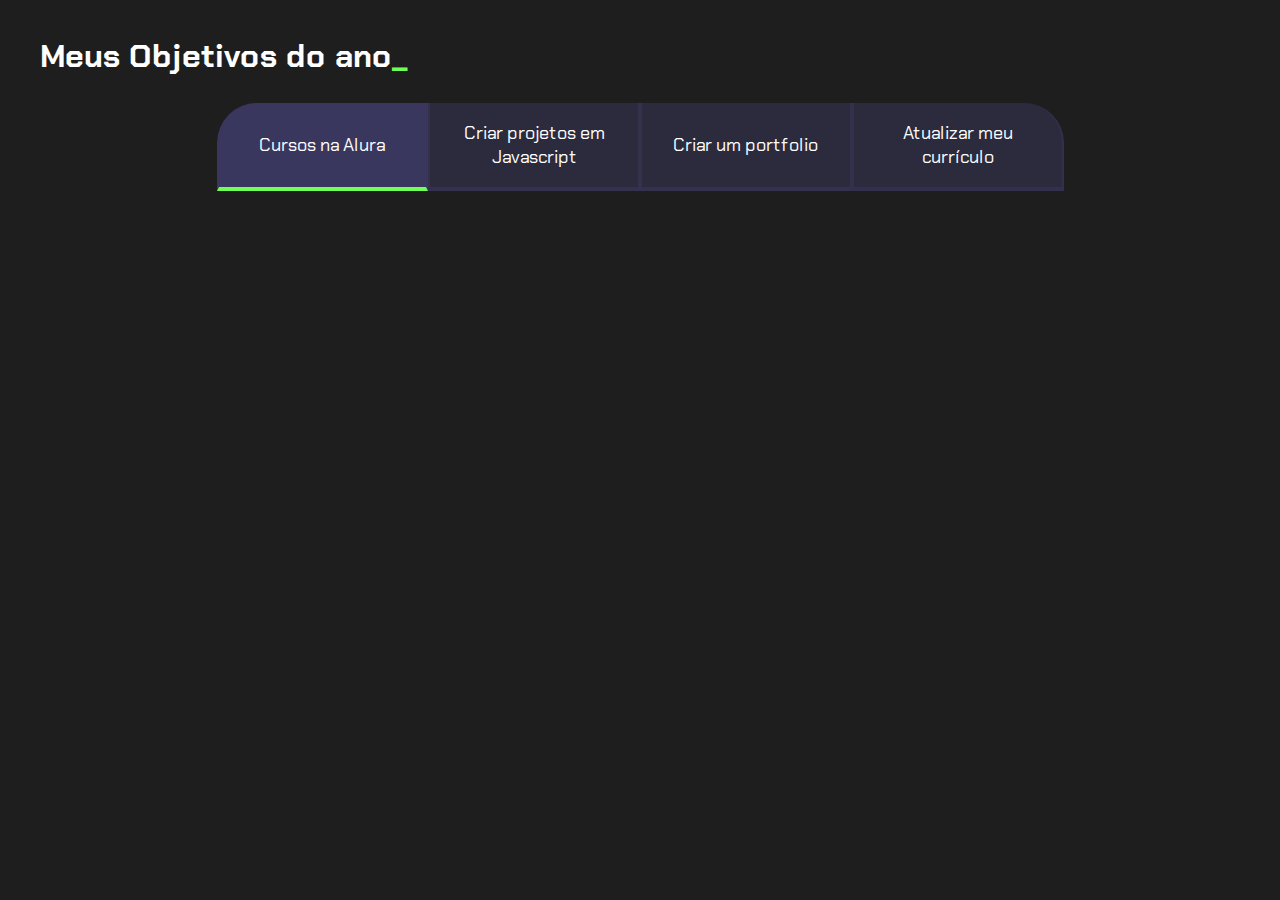
==== G/gabi-main/gabrieli/index.html @ 12466ed5 "Add files via upload" ====
<!DOCTYPE html>
<html lang="pt-br">
<head>
    <meta charset="UTF-8">
    <meta name="viewport" content="width=device-width, initial-scale=1.0">
    <title>Meus objetivos do ano</title>
    <link rel="stylesheet" href="style.css">
</head>
<body>
    <section class="conteudo-principal">
        <h2 class="titulo-principal">Meus Objetivos do ano<span>_</span></h2>
        <div class="botoes">
            <button class="botao ativo">Cursos na Alura</button>
            <button class="botao">Criar projetos em Javascript</button>
            <button class="botao">Criar um portfolio</button>
            <button class="botao">Atualizar meu currículo</button>

        </div>
    </section>
    <script src="main.js"></script>
</body>
</html>
---- G/gabi-main/gabrieli/style.css ----
@import url('https://fonts.googleapis.com/css2?family=Chakra+Petch:wght@400;700&display=swap');

:root{
    --cor-de-fundo:#1E1E1E;
    --verde:#6FFF57;
    --branco:#FFFFFF;
    --botao-ativo:#3A375E;
    --botao-inativo:rgba(58, 55, 94, 0.5);
    --texto-fundo:rgba(58, 55, 94, 0.3);
}
body{
    background-color: var(--cor-de-fundo);
    color: var(--branco);
    font-family: "Chakra Petch", sans-serif;
}

.conteudo-principal{
    display: flex;
    flex-direction: column;
    justify-content: center;
    align-items: center;
    max-width: 1200px;
    width: 100%;
    margin: 0 auto;
    
} 
.titulo-principal{
    text-align: left;
    width: 100%;
    font-size: 32px;
}
.titulo-principal span{
    color: var(--verde);
}
.botao{
    font-family: "Chakra Petch", sans-serif;
    background-color: var(--botao-inativo);
    color: var(--branco);
    display: flex;
    justify-content: center;
    padding: 1em;
    font-size: 18px;
    align-items: center;
    width: 100%;
    border-bottom: 4px solid var(--botao-inativo);
    border-left: 2px solid var(--botao-inativo);
    border-right: 2px solid var(--botao-inativo);
    border-top: none;
}

.botao:first-child{
    border-radius: 40px 40px 0 0;
}

.botoes{
    display: block;
}

.ativo{
    background-color: var(--botao-ativo);
    border-bottom: 4px solid var(--verde);
}

@media screen and (min-width: 768px){
    .botoes{
        display: flex;
    }
    .botao:first-child{
        border-radius: 40px 0 0 0;
    }
    .botao:last-child{
        border-radius: 0 40px 0 0;
    }
}
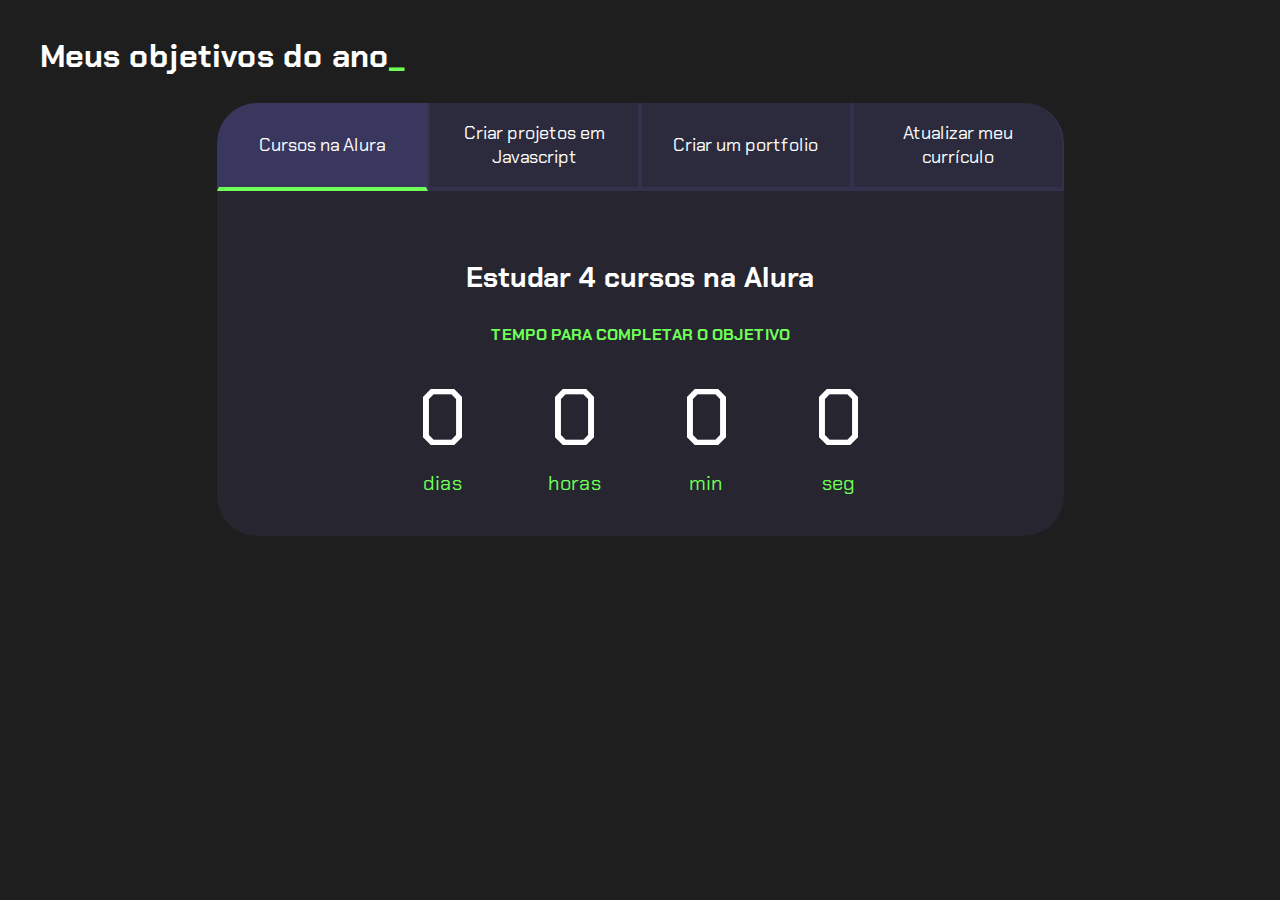
==== commit bd3df325: "Add files via upload" ====
--- a/G/gabi-main/gabrieli/index.html
+++ b/G/gabi-main/gabrieli/index.html
@@ -8,7 +8,10 @@
 </head>
 <body>
     <section class="conteudo-principal">
-        <h2 class="titulo-principal">Meus Objetivos do ano<span>_</span></h2>
+        <h2 class="titulo-principal">Meus objetivos do ano<span>_</span></h2>
+
+<div class="conteudo">
+
         <div class="botoes">
             <button class="botao ativo">Cursos na Alura</button>
             <button class="botao">Criar projetos em Javascript</button>
@@ -16,6 +19,101 @@
             <button class="botao">Atualizar meu currículo</button>
 
         </div>
+        <div class="abas-textos">
+            <div class="aba-conteudo ativo">
+                <h3 class="aba-conteudo-titulo-principal">Estudar 4 cursos na Alura</h3>
+                <h4 class="aba-conteudo-titulo-secundario">Tempo para completar o objetivo</h4>
+                <div class="contador">
+                    <div class="contador-digito">
+                        <p class="contador-digito-numero" id="dias0"></p>
+                        <p class="contador-digito-texto">dias</p>
+                    </div>
+                    <div class="contador-digito">
+                        <p class="contador-digito-numero" id="horas0"></p>
+                        <p class="contador-digito-texto">horas</p>
+                    </div>
+                    <div class="contador-digito">
+                        <p class="contador-digito-numero" id="min0"></p>
+                        <p class="contador-digito-texto">min</p>
+                    </div>
+                    <div class="contador-digito">
+                        <p class="contador-digito-numero" id="seg0"></p>
+                        <p class="contador-digito-texto">seg</p>
+                    </div>
+                </div>
+            </div>
+
+            <div class="aba-conteudo">
+                 <h3 class="aba-conteudo-titulo-principal">Criar 5 projetos em Javascript</h3>
+                 <h4 class="aba-conteudo-titulo-secundario">Tempo para completar o objetivo</h4>
+                 <div class="contador">
+                    <div class="contador-digito">
+                        <p class="contador-digito-numero" id="dias1"></p>
+                        <p class="contador-digito-texto">dias</p>
+                    </div>
+                    <div class="contador-digito">
+                        <p class="contador-digito-numero" id="horas1"></p>
+                        <p class="contador-digito-texto">horas</p>
+                    </div>
+                    <div class="contador-digito">
+                        <p class="contador-digito-numero" id="min1"></p>
+                        <p class="contador-digito-texto">min</p>
+                    </div>
+                    <div class="contador-digito">
+                        <p class="contador-digito-numero" id="seg1"></p>
+                        <p class="contador-digito-texto">seg</p>
+                    </div>
+                 </div>
+                </div>
+
+            <div class="aba-conteudo">
+                <h3 class="aba-conteudo-titulo-principal">Criar um portifolio com os meus 3 melhores projetos</h3>
+                <h4 class="aba-conteudo-titulo-secundario">Tempo para completar o objetivo</h4>
+                <div class="contador">
+                    <div class="contador-digito">
+                        <p class="contador-digito-numero" id="dias2"></p>
+                        <p class="contador-digito-texto">dias</p>
+                    </div>
+                    <div class="contador-digito">
+                        <p class="contador-digito-numero" id="horas2"></p>
+                        <p class="contador-digito-texto">horas</p>
+                    </div>
+                    <div class="contador-digito">
+                        <p class="contador-digito-numero" id="min2"></p>
+                        <p class="contador-digito-texto">min</p>
+                    </div>
+                    <div class="contador-digito">
+                        <p class="contador-digito-numero" id="seg2"></p>
+                        <p class="contador-digito-texto">seg</p>
+                    </div>
+                </div>
+            </div>
+
+             <div class="aba-conteudo">
+                 <h3 class="aba-conteudo-titulo-principal">Atualizar meu curriculo com os certificados da Alura</h3>
+                 <h4 class="aba-conteudo-titulo-secundario">Tempo para completar o objetivo</h4>
+                 <div class="contador">
+                    <div class="contador-digito">
+                        <p class="contador-digito-numero" id="dias3"></p>
+                        <p class="contador-digito-texto">dias</p>
+                    </div>
+                    <div class="contador-digito">
+                        <p class="contador-digito-numero" id="horas3"></p>
+                        <p class="contador-digito-texto">horas</p>
+                    </div>
+                    <div class="contador-digito">
+                        <p class="contador-digito-numero" id="min3"></p>
+                        <p class="contador-digito-texto">min</p>
+                    </div>
+                    <div class="contador-digito">
+                        <p class="contador-digito-numero" id="seg3"></p>
+                        <p class="contador-digito-texto">seg</p>
+                    </div>
+                 </div>
+
+            </div>
+        </div>
+    </div>
     </section>
     <script src="main.js"></script>
 </body>
--- a/G/gabi-main/gabrieli/style.css
+++ b/G/gabi-main/gabrieli/style.css
@@ -56,9 +56,57 @@
     display: block;
 }
 
-.ativo{
+.botao.ativo{
     background-color: var(--botao-ativo);
     border-bottom: 4px solid var(--verde);
+}
+
+.abas-textos{
+    background-color: var(--texto-fundo);
+    padding: 40px;
+    border-radius: 0 0 40px 40px ;
+}
+
+.aba-conteudo.ativo{
+    display: block;
+}
+
+.aba-conteudo{
+    display: none;
+}
+
+.aba-conteudo-titulo-principal{
+    font-size: 28px;
+    text-align: center;
+}
+
+.aba-conteudo-titulo-secundario{
+    text-align: center;
+    color: var(--verde);
+    text-transform: uppercase;
+}
+
+.contador{
+    display: flex;
+    justify-content: center;
+    flex-wrap: wrap;
+}
+
+.contador-digito{
+    padding: 0 16px;
+    text-align: center;
+    min-width: 100px;
+}
+
+.contador-digito-numero{
+    font-size: 80px;
+    margin: 0;
+}
+ 
+.contador-digito-texto{
+    color: var(--verde);
+    font-size: 20px;
+    margin: 0;
 }
 
 @media screen and (min-width: 768px){
